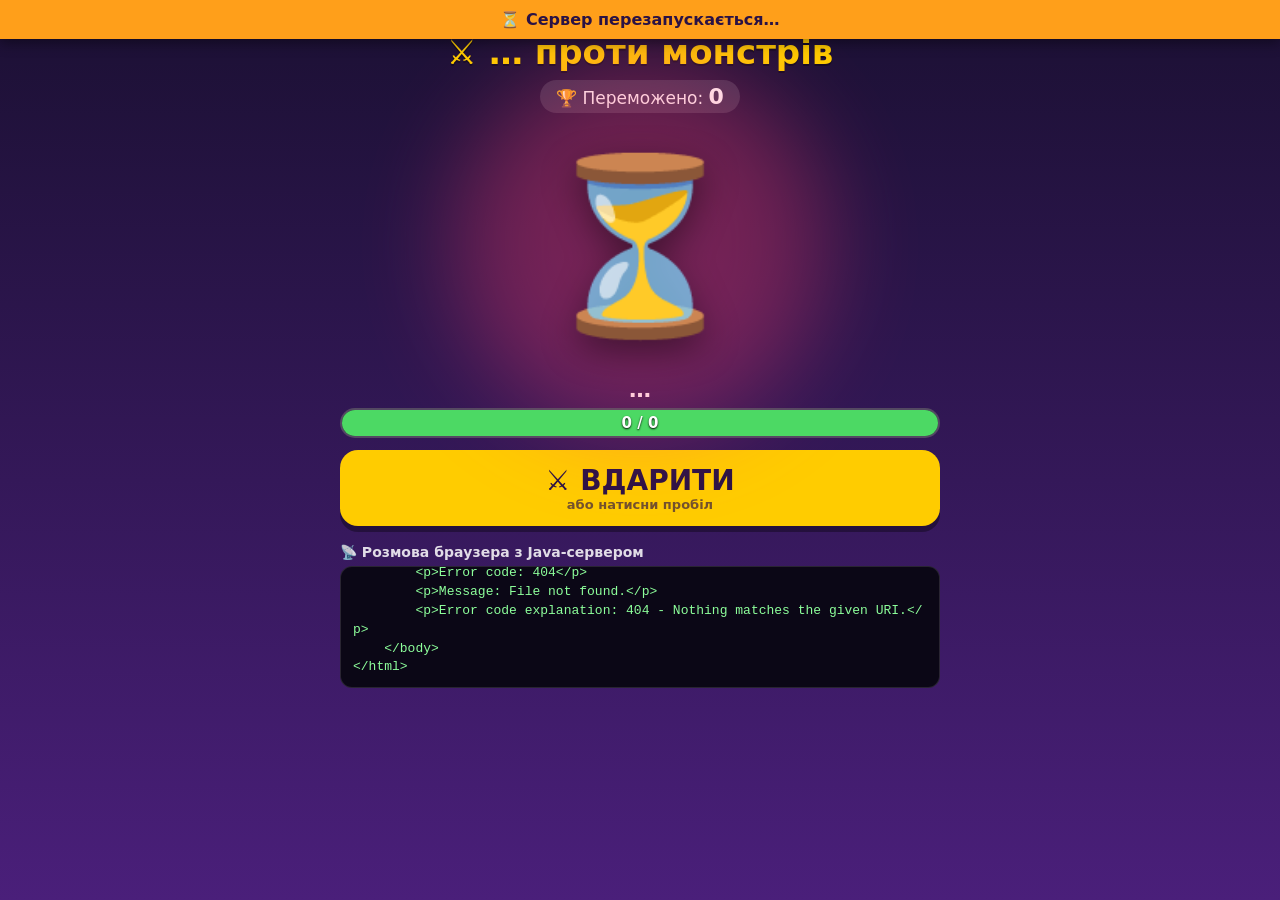
==== web/index.html @ 98251805 "init commit" ====
<!DOCTYPE html>
<html lang="uk">
<head>
  <meta charset="UTF-8">
  <meta name="viewport" content="width=device-width, initial-scale=1">
  <title>Побий монстра!</title>
  <link rel="icon" href="data:image/svg+xml,%3Csvg xmlns='http://www.w3.org/2000/svg' viewBox='0 0 100 100'%3E%3Ctext y='.9em' font-size='90'%3E⚔️%3C/text%3E%3C/svg%3E">
  <link rel="stylesheet" href="style.css">
</head>
<body>

  <!-- Червоне попередження, коли сервер не відповідає (наприклад, перезапускається) -->
  <div id="banner" class="banner" hidden></div>

  <div class="card">

    <header>
      <div class="school">ОІПЗ · програмування · день відкритих дверей</div>
      <h1>⚔️ <span id="hero">…</span> проти монстрів</h1>
      <div class="score">🏆 Переможено: <b id="kills">0</b></div>
    </header>

    <section id="arena" class="arena">
      <div class="monster-wrap"><div id="monster" class="monster">⏳</div></div>
      <div id="floaters" class="floaters"></div>
    </section>

    <div class="monster-info">
      <div id="monsterName" class="monster-name">…</div>
      <div class="hpbar">
        <div id="hpFill" class="hpfill" data-level="ok"></div>
        <span id="hpText">0 / 0</span>
      </div>
    </div>

    <button id="hitBtn" class="hit" type="button">⚔️ ВДАРИТИ <small>або натисни пробіл</small></button>

    <section class="talk">
      <h2>📡 Розмова браузера з Java-сервером</h2>
      <div id="log" class="log"></div>
    </section>

  </div>

  <!--
     🕵️ Ого, ти зазирнув у код сторінки! Так роблять справжні дослідники кібербезпеки.
     Ось твій прапорець:   OIPZ{ctrl_u_is_a_superpower}
     Покажи його викладачеві — отримаєш приз!
  -->

  <script src="app.js"></script>
</body>
</html>
---- web/style.css ----
/* =====================================================================
   🎨 ВИГЛЯД ГРИ (CSS)
   Змінюй кольори нижче → збережи файл (Ctrl+S) → сторінка оновиться САМА!
   Колір можна писати словом (purple, orange, hotpink) або кодом (#ff00aa).
   ===================================================================== */
:root {
  --bg-top:    #1b1033;   /* ✏️ фон: колір зверху */
  --bg-bottom: #4a1f7a;   /* ✏️ фон: колір знизу */
  --accent:    #ffcc00;   /* ✏️ колір кнопки та заголовка */
  --hp-color:  #4cd964;   /* ✏️ колір смужки здоров'я */
  --glow:      #ff3d71;   /* ✏️ сяйво навколо монстра */
}

/* ---------------------------------------------------------------------
   Далі — «технічна» частина вигляду. Можна не чіпати 🙂
   --------------------------------------------------------------------- */

* { box-sizing: border-box; }
[hidden] { display: none !important; }

body {
  margin: 0;
  min-height: 100vh;
  padding: 14px 16px 24px;
  display: flex;
  justify-content: center;
  font-family: "Segoe UI", system-ui, -apple-system, Roboto, sans-serif;
  color: #fff;
  background: linear-gradient(180deg, var(--bg-top), var(--bg-bottom)) fixed;
}

.card {
  width: min(600px, 100%);
  display: flex;
  flex-direction: column;
  align-items: center;
  gap: 12px;
}

/* ----- шапка ----- */
header { text-align: center; }
.school { font-size: 12px; letter-spacing: .12em; text-transform: uppercase; opacity: .7; }
h1 {
  margin: 4px 0 8px;
  font-size: clamp(24px, 5vw, 34px);
  color: var(--accent);
  text-shadow: 0 2px 0 rgba(0, 0, 0, .35);
}
.score {
  display: inline-block;
  padding: 4px 16px;
  border-radius: 999px;
  background: rgba(255, 255, 255, .13);
  font-size: 17px;
}
.score b { display: inline-block; font-size: 22px; }
.score b.bump { animation: bump .45s ease; }

/* ----- арена з монстром ----- */
.arena {
  position: relative;
  width: 100%;
  height: clamp(170px, 30vh, 240px);
  display: flex;
  align-items: center;
  justify-content: center;
}
.arena::before {                       /* сяйво за монстром */
  content: "";
  position: absolute;
  width: 62%;
  aspect-ratio: 1;
  border-radius: 50%;
  background: var(--glow);
  opacity: .35;
  filter: blur(48px);
}
.monster-wrap { position: relative; animation: float 2.8s ease-in-out infinite; }
.monster {
  display: block;
  font-size: clamp(110px, 20vh, 170px);
  line-height: 1;
  user-select: none;
  filter: drop-shadow(0 12px 18px rgba(0, 0, 0, .45));
}
.monster.hurt  { animation: shake .3s ease; filter: drop-shadow(0 0 22px #ff2d55) brightness(1.5); }
.monster.dead  { animation: die .9s ease-in forwards; }
.monster.spawn { animation: pop .5s cubic-bezier(.2, 1.6, .4, 1); }

/* ----- цифри шкоди, що злітають ----- */
.floaters { position: absolute; inset: 0; pointer-events: none; }
.floater {
  position: absolute;
  left: calc(50% + var(--x, 0px));
  top: 28%;
  transform: translateX(-50%);
  font-size: 34px;
  font-weight: 800;
  white-space: nowrap;
  text-shadow: 0 2px 0 rgba(0, 0, 0, .55);
  animation: rise 1s ease-out forwards;
}
.floater.crit { color: var(--accent); font-size: 46px; }

.spark {                               /* вибух, коли монстр помирає */
  position: absolute;
  left: 50%;
  top: 50%;
  font-size: 26px;
  pointer-events: none;
  animation: fly .8s ease-out forwards;
}

/* ----- ім'я та здоров'я ----- */
.monster-info { width: 100%; }
.monster-name { text-align: center; font-size: 22px; font-weight: 700; margin-bottom: 6px; }
.hpbar {
  position: relative;
  height: 30px;
  border-radius: 999px;
  overflow: hidden;
  background: rgba(0, 0, 0, .45);
  border: 2px solid rgba(255, 255, 255, .25);
}
.hpfill {
  height: 100%;
  width: 100%;
  background: var(--hp-color);
  transition: width .35s ease, background .35s ease;
}
.hpfill[data-level="mid"] { background: #ffb020; }
.hpfill[data-level="low"] { background: #ff4757; }
.hpbar span {
  position: absolute;
  inset: 0;
  display: flex;
  align-items: center;
  justify-content: center;
  font-weight: 700;
  font-size: 15px;
  text-shadow: 0 1px 2px #000;
}

/* ----- кнопка ----- */
.hit {
  width: 100%;
  padding: 14px 20px;
  border: 0;
  border-radius: 18px;
  background: var(--accent);
  color: #2a1245;
  font-family: inherit;
  font-size: 28px;
  font-weight: 800;
  cursor: pointer;
  box-shadow: 0 6px 0 rgba(0, 0, 0, .35);
  transition: transform .06s ease, box-shadow .06s ease, filter .15s ease;
}
.hit small { display: block; font-size: 13px; font-weight: 600; opacity: .65; }
.hit:hover  { filter: brightness(1.08); }
.hit:active { transform: translateY(5px); box-shadow: 0 1px 0 rgba(0, 0, 0, .35); }

/* ----- розмова з сервером ----- */
.talk { width: 100%; }
.talk h2 { margin: 6px 0 6px; font-size: 14px; font-weight: 600; opacity: .85; }
.log {
  height: 9.4em;                   /* фіксована висота: сторінка не «стрибає» */
  display: flex;
  flex-direction: column;
  justify-content: flex-end;       /* найновіше — знизу, старе виштовхується вгору */
  padding: 10px 12px;
  border-radius: 12px;
  background: #0b0716;
  border: 1px solid rgba(255, 255, 255, .12);
  font: 13px/1.45 Consolas, "Courier New", monospace;
  overflow: hidden;
}
.log div { flex: none; white-space: pre-wrap; word-break: break-all; }
.log .out { color: #7cc4ff; }
.log .in  { color: #8dff9b; }

/* ----- попередження про сервер ----- */
.banner {
  position: fixed;
  top: 0; left: 0; right: 0;
  z-index: 10;
  padding: 10px 16px;
  text-align: center;
  font-weight: 700;
  background: #ff9f1a;
  color: #2a1245;
  box-shadow: 0 4px 12px rgba(0, 0, 0, .4);
}
.banner.error { background: #ff4757; color: #fff; }

/* ----- низькі екрани (наприклад, половина ноутбука 1366×768 поруч із редактором) ----- */
@media (max-height: 720px) {
  body { padding-top: 8px; }
  .card { gap: 8px; }
  .school { display: none; }
  h1 { margin: 0 0 6px; font-size: 26px; }
  .arena { height: 150px; }
  .monster { font-size: 104px; }
  .monster-name { font-size: 19px; margin-bottom: 4px; }
  .hpbar { height: 26px; }
  .hit { padding: 9px 20px; font-size: 24px; }
  .log { height: 8.2em; }
}

/* ----- анімації ----- */
@keyframes float { 50% { transform: translateY(-10px); } }
@keyframes shake {
  0%, 100% { transform: translateX(0); }
  20% { transform: translateX(-14px) rotate(-5deg); }
  40% { transform: translateX(12px)  rotate(4deg); }
  60% { transform: translateX(-8px); }
  80% { transform: translateX(5px); }
}
@keyframes die {
  0%   { transform: scale(1)    rotate(0);      opacity: 1; }
  35%  { transform: scale(1.25) rotate(-12deg); opacity: 1; }
  100% { transform: scale(0)    rotate(200deg); opacity: 0; }
}
@keyframes pop {
  0%   { transform: scale(0); opacity: 0; }
  100% { transform: scale(1); opacity: 1; }
}
@keyframes rise {
  0%   { transform: translate(-50%, 0)     scale(.6); opacity: 0; }
  15%  { transform: translate(-50%, -10px) scale(1.15); opacity: 1; }
  100% { transform: translate(-50%, -90px) scale(1);   opacity: 0; }
}
@keyframes fly {
  from { transform: translate(-50%, -50%) scale(1);  opacity: 1; }
  to   { transform: translate(calc(-50% + var(--dx)), calc(-50% + var(--dy))) scale(.3); opacity: 0; }
}
@keyframes bump { 40% { transform: scale(1.6); color: var(--accent); } }
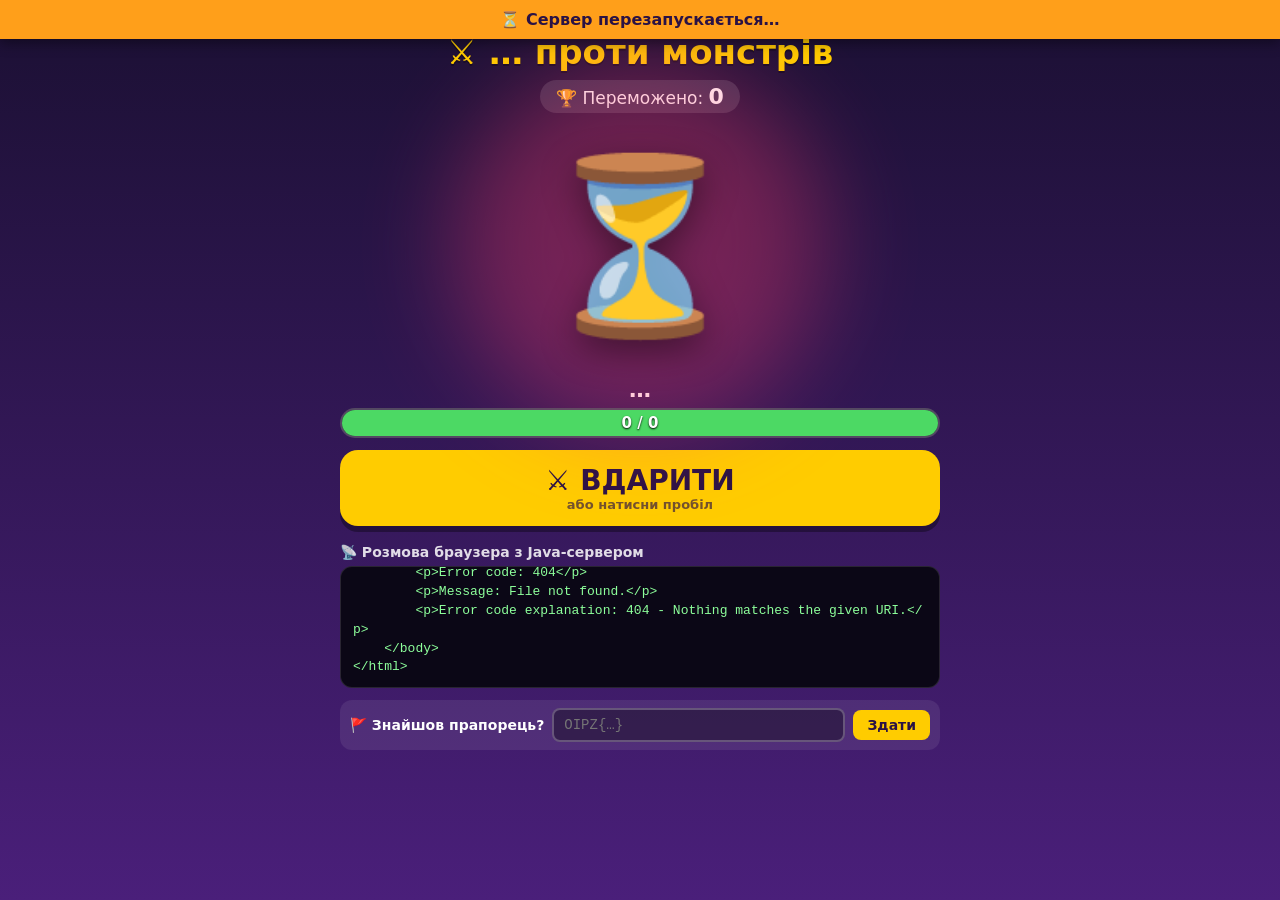
==== commit eafe1c84: "improvements" ====
--- a/web/index.html
+++ b/web/index.html
@@ -40,12 +40,30 @@
       <div id="log" class="log"></div>
     </section>
 
+    <form id="flagForm" class="flag" autocomplete="off">
+      <label for="flagInput">🚩 Знайшов прапорець?</label>
+      <input id="flagInput" type="text" placeholder="OIPZ&#123;…&#125;" spellcheck="false" autocapitalize="off">
+      <button type="submit">Здати</button>
+    </form>
+    <div id="flagMsg" class="flag-msg" hidden></div>
+
+  </div>
+
+  <!-- Вітання, коли прапорець знайдено -->
+  <div id="win" class="win" hidden>
+    <div class="win-card">
+      <div class="win-emoji">🏆</div>
+      <h2>Прапорець знайдено!</h2>
+      <p>Вітаємо — це твоє перше CTF-завдання.<br>
+         Так змагаються з кібербезпеки: <b>знайти сховане → здати → сервер перевіряє</b>.</p>
+      <button type="button" id="winClose">Супер! Продовжити гру</button>
+    </div>
   </div>
 
   <!--
      🕵️ Ого, ти зазирнув у код сторінки! Так роблять справжні дослідники кібербезпеки.
      Ось твій прапорець:   OIPZ{ctrl_u_is_a_superpower}
-     Покажи його викладачеві — отримаєш приз!
+     Тепер введи його внизу гри, в поле «Знайшов прапорець?» — і побачиш, що буде!
   -->
 
   <script src="app.js"></script>
--- a/web/style.css
+++ b/web/style.css
@@ -179,6 +179,88 @@
 .log .out { color: #7cc4ff; }
 .log .in  { color: #8dff9b; }
 
+/* ----- форма «Знайшов прапорець?» ----- */
+.flag {
+  width: 100%;
+  display: flex;
+  align-items: center;
+  gap: 8px;
+  padding: 8px 10px;
+  border-radius: 12px;
+  background: rgba(255, 255, 255, .08);
+  font-size: 14px;
+}
+.flag label { flex: none; font-weight: 600; }
+.flag input {
+  flex: 1;
+  min-width: 0;
+  padding: 7px 10px;
+  border: 2px solid rgba(255, 255, 255, .25);
+  border-radius: 8px;
+  background: rgba(0, 0, 0, .35);
+  color: #fff;
+  font: 14px Consolas, "Courier New", monospace;
+}
+.flag input:focus { outline: none; border-color: var(--accent); }
+.flag input.wrong { animation: shake .3s ease; border-color: #ff4757; }
+.flag button {
+  flex: none;
+  padding: 7px 14px;
+  border: 0;
+  border-radius: 8px;
+  background: var(--accent);
+  color: #2a1245;
+  font-family: inherit;
+  font-size: 14px;
+  font-weight: 700;
+  cursor: pointer;
+}
+.flag-msg { width: 100%; margin-top: -6px; font-size: 13px; text-align: center; color: #ffb3b3; }
+
+/* ----- вітання, коли прапорець знайдено ----- */
+.win {
+  position: fixed;
+  inset: 0;
+  z-index: 20;
+  display: flex;
+  align-items: center;
+  justify-content: center;
+  padding: 16px;
+  background: rgba(10, 4, 24, .78);
+}
+.win-card {
+  width: min(480px, 100%);
+  padding: 22px 24px;
+  border-radius: 20px;
+  text-align: center;
+  background: linear-gradient(160deg, #3a1c71, #1b1033);
+  border: 3px solid var(--accent);
+  box-shadow: 0 10px 40px rgba(0, 0, 0, .6);
+  animation: pop .5s cubic-bezier(.2, 1.6, .4, 1);
+}
+.win-emoji { font-size: 72px; line-height: 1; }
+.win-card h2 { margin: 6px 0 8px; font-size: 28px; color: var(--accent); }
+.win-card p { margin: 0 0 14px; font-size: 16px; line-height: 1.45; }
+.win-card button {
+  padding: 10px 20px;
+  border: 0;
+  border-radius: 12px;
+  background: var(--accent);
+  color: #2a1245;
+  font-family: inherit;
+  font-size: 16px;
+  font-weight: 800;
+  cursor: pointer;
+}
+.confetti {                            /* емодзі-конфеті */
+  position: fixed;
+  top: -40px;
+  z-index: 30;
+  font-size: 28px;
+  pointer-events: none;
+  animation: fall linear forwards;
+}
+
 /* ----- попередження про сервер ----- */
 .banner {
   position: fixed;
@@ -235,3 +317,6 @@
   to   { transform: translate(calc(-50% + var(--dx)), calc(-50% + var(--dy))) scale(.3); opacity: 0; }
 }
 @keyframes bump { 40% { transform: scale(1.6); color: var(--accent); } }
+@keyframes fall {
+  to { transform: translateY(110vh) rotate(540deg); opacity: .9; }
+}
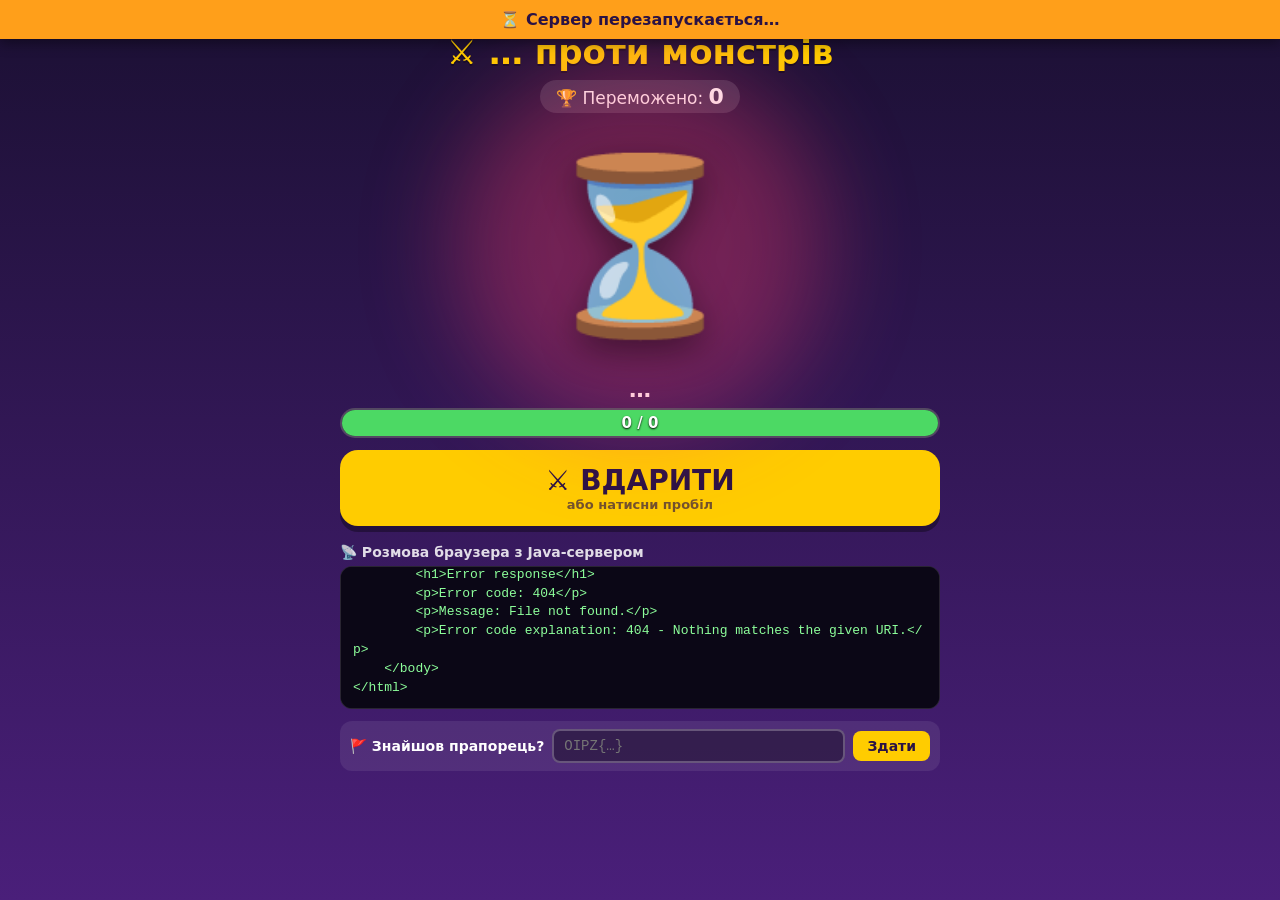
==== commit c82b5314: "fixes" ====
--- a/web/index.html
+++ b/web/index.html
@@ -15,7 +15,7 @@
   <div class="card">
 
     <header>
-      <div class="school">ОІПЗ · програмування · день відкритих дверей</div>
+      <div class="school">День відкритих дверей · гурток програмування</div>
       <h1>⚔️ <span id="hero">…</span> проти монстрів</h1>
       <div class="score">🏆 Переможено: <b id="kills">0</b></div>
     </header>
--- a/web/style.css
+++ b/web/style.css
@@ -164,18 +164,24 @@
 .talk { width: 100%; }
 .talk h2 { margin: 6px 0 6px; font-size: 14px; font-weight: 600; opacity: .85; }
 .log {
-  height: 9.4em;                   /* фіксована висота: сторінка не «стрибає» */
+  height: 11em;                    /* фіксована висота: сторінка не «стрибає»; решта — прокруткою */
   display: flex;
   flex-direction: column;
-  justify-content: flex-end;       /* найновіше — знизу, старе виштовхується вгору */
   padding: 10px 12px;
   border-radius: 12px;
   background: #0b0716;
   border: 1px solid rgba(255, 255, 255, .12);
   font: 13px/1.45 Consolas, "Courier New", monospace;
-  overflow: hidden;
-}
-.log div { flex: none; white-space: pre-wrap; word-break: break-all; }
+  overflow-y: auto;                /* журнал прокручується: тут лишаються останні 20 дій */
+  scrollbar-width: thin;
+  scrollbar-color: #6b56a8 #0b0716;
+}
+.log::-webkit-scrollbar { width: 9px; }
+.log::-webkit-scrollbar-track { background: #0b0716; }
+.log::-webkit-scrollbar-thumb { background: #6b56a8; border-radius: 5px; }
+.log .act { flex: none; margin-top: 5px; padding-top: 5px; border-top: 1px dashed rgba(255, 255, 255, .14); }
+.log .act:first-child { margin-top: auto; padding-top: 0; border-top: 0; }   /* поки дій мало — вони притиснуті до низу */
+.log .act > div { white-space: pre-wrap; word-break: break-all; }
 .log .out { color: #7cc4ff; }
 .log .in  { color: #8dff9b; }
 
@@ -286,7 +292,7 @@
   .monster-name { font-size: 19px; margin-bottom: 4px; }
   .hpbar { height: 26px; }
   .hit { padding: 9px 20px; font-size: 24px; }
-  .log { height: 8.2em; }
+  .log { height: 9.2em; }
 }
 
 /* ----- анімації ----- */
